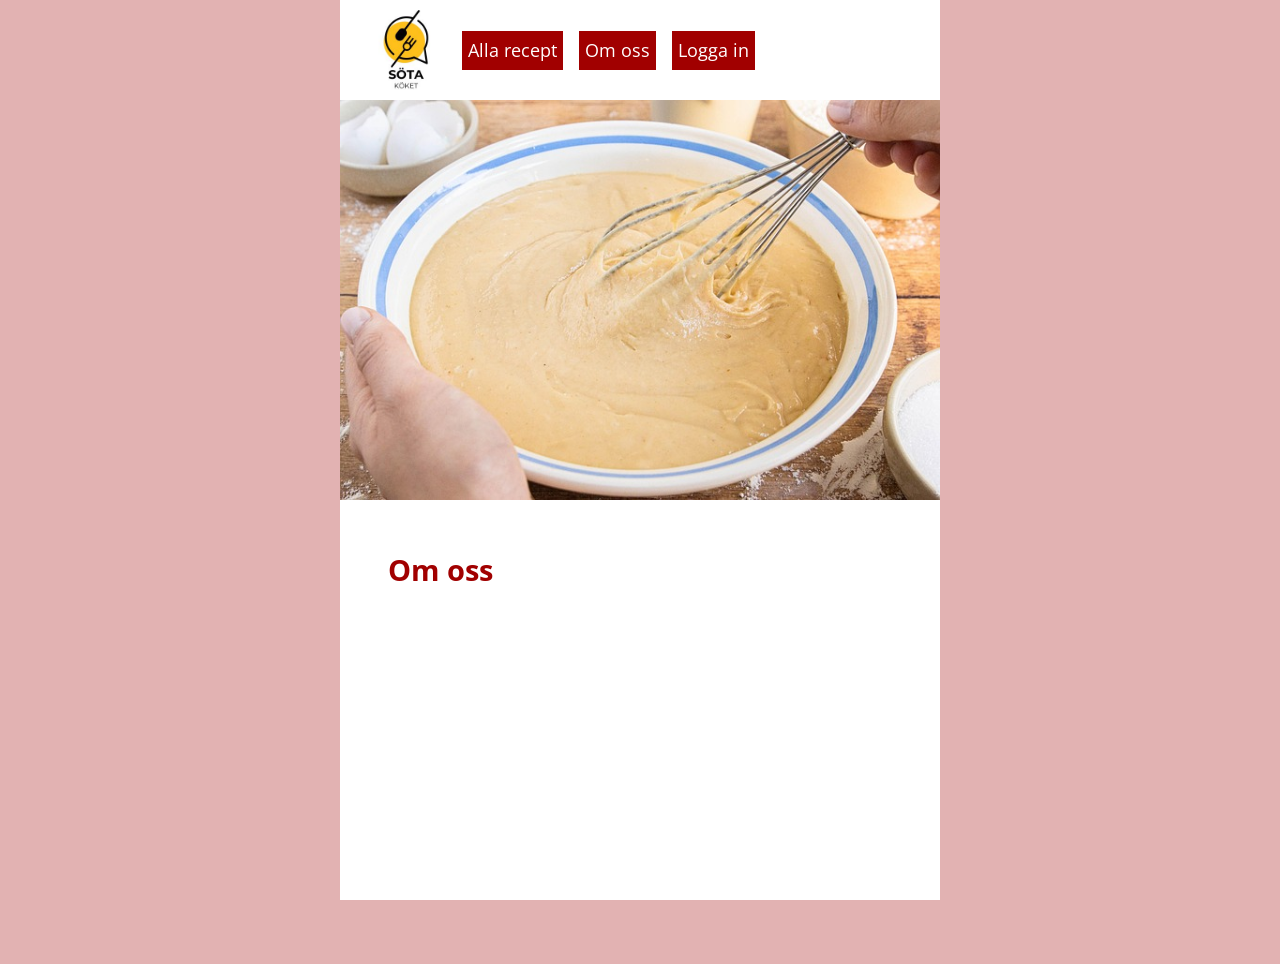
==== omoss.html @ 63bb1efb "add new page" ====
<!doctype html>
<html lang="sv-SE" class="flex justify-center flex-col-md">
  <head>
    <meta charset="utf-8">
    <meta name="viewport" content="width=device-width">
    <meta name="description" content="Enkelt recept på pannkakor. Gör traditionella tunna pannkakor med detta enkla och goda pannkaksrecept.">
    <title>Recept på pannkakor</title>
     

    <!-- Google Fonts -->
    <link href="https://fonts.googleapis.com/css2?family=Open+Sans&display=swap" rel="stylesheet">
    
    <link rel="stylesheet" type="text/css" href="recept.css">

  </head>

  <body class="flex flex-col">
    <a href="#main" class="skip">Hoppa till huvudinnehållet</a>

    <nav>
      <div class="navbar">
        <ul class="flex align-items-center flex-col-md">
          <img class="logo" src="recept-logo.jpg" alt="Logo">
          <li class="flex"><a href="recept.html">Alla recept</a></li>
          <li class="flex"><a href="omoss.html">Om oss</a></li>
          <li class="flex"><a href="index.html">Logga in</a></li>
        </ul>
      </div>
    </nav>
    <header>
      <div class="header-image"><img src="smet.jpg" alt="Smet i en bunke med visp"></div>
    
      
      <div class="header-content">
        <h1>Om oss</h1>
        
      </div>
    </header>
    <main id="main">
        
      
    </main>


    
  </body>

</html>
---- recept.css ----
/*CSS variables*/
:root {
    --primary-font: 'Open Sans', sans-serif;
    --primary-color: rgba(161, 0, 0, 0.3); /* pink */
    --secondary-color: #A10000; /* red */
}



/*basic reset*/
* {
  margin: 0;
  padding: 0;
  font: inherit;
  
}

img {
  display: block; /* Remove default inline spacing, small white line under*/
}

/* Improve line wrapping */
p {
  text-wrap: pretty;
}

h1, h2, h3, h4, h5, h6 {
  text-wrap: balance;
}

/*utility classes*/
.flex {
  display: flex;
}

.flex-col {
  flex-direction: column;
}

.justify-center {
  justify-content: center;
}

.justify-between {
  justify-content: space-between;
}

.space-evenly {
  justify-content: space-evenly;
}

.space-between {
  justify-content: space-between;
}

.align-items-center {
  align-items: center;
}

.self-center {
  align-self: center;
}

.flex-1 {
  flex: 1;
}

.flex-2 {
  flex: 2;
}


/*grid*/

.card-link {
    text-decoration: none;
    color: inherit;
    display: block;
    block-size: 100%;
    
    &:focus,
    &:focus-visible,
    &:hover {
      background-color: var(--primary-color);
      outline: 0;
    }
  }

.container {
  display: grid;
  grid-template-columns: repeat(auto-fit, minmax(min(200px, 100%), 1fr)); /*https://www.youtube.com/watch?v=OZ6qKoq7RJU, min 300 px or 100% whichever is smaller, max 1 fr*/
  gap: 1rem;
  
  padding: 48px; /*aligns with index.html padding content class*/

  section {
    display: grid;
    
  }
}

.card {
  border: 1px solid black;
  border-radius: 8px;
  overflow: hidden;
  
  h2 {
    font-size: clamp(1.75rem, 1.2rem + 2vw, 3rem);
  }
}

.card-top {
  display: grid; 
  grid-template-columns: 1fr;
  block-size: 300px;
  
  img {
  object-fit: cover;
  block-size: 300px;
  max-inline-size: 100%; /*ska till reset*/
  
 }
}

.card-content {
  padding: .5rem;
  
}

/*global styles*/
/*html style*/
html {
  background-color: var(--primary-color);
  /*display: flex;*/
  /*justify-content: center;*/
  /*width: 100vw;*/
  padding-block-end: 64px;

}

/**Body style*/

body {
  background-color: #FFFFFF;
  color:#000000;
  font-family: var(--primary-font);
  max-inline-size: 75%;
  /*max-width: 75%;*/
  font-size: clamp(1rem, 0.95rem + 0.25vw, 1.125rem);
  font-weight: 400;
  /*display: flex;*/
  /*flex-direction: column;*/
  /*min-height: 100vh;*/
  min-block-size: 100vh;
  line-height: 1.5;
}

/*skip link*/
.skip {
  position: absolute;
  left: -10000px;
  top: auto;
  width: 1px;
  height: 1px;
  overflow: hidden;
}

.skip:focus {
  position: static;
  width: auto;
  height: auto;
}

/*Header style*/
header {
  max-width: 100%;
}

/*P style under titel*/
p.grey {
  background-color: #EBEBEB;
  padding: 1rem;
  
}

/*h styles*/
h1 {
    color: var(--secondary-color);
    font-size: 1.8rem;
   
    
}

h1, h2 {
    padding-block-end: 1rem;
    font-weight: 700;
}

h2 {
    font-size: 1.5rem;
   
    
}

/*p styles*/

section p {
    padding-block-end: 1rem;
}

/*logo styles*/
.logo {
  min-inline-size: 60px;
  max-inline-size: 80px;
  height: auto;
  display: block; /* Remove default inline spacing, small white line under*/
}
/*nav styles*/

.navbar {
  padding: 0.315rem;
}
.navbar ul {
    /*display: flex;*/
    gap: 1rem;
    list-style-type: none;
    padding: 0.3125rem;
}

/*To make an <a> (anchor) and <li> (list item) exactly the same 
size so that hovering causes no layout shifts or size differences, 
you need to set the anchor tag 
to display as a block and fill its parent container.*/
.navbar ul li {
  /*padding: 0.3125rem;*/
  border: 1px solid var(--secondary-color);

  a{
    display: block;
    padding: 0.3125rem;
    box-sizing: border-box;
    inline-size: 100%;
    block-size: 100%;
    text-align: center;
    
  }
}



.navbar ul li, .navbar ul li a {
     
  background-color: var(--secondary-color);
  color: #FFFFFF;
  text-decoration: none;



  &:focus,
  &:focus-visible, 
  &:hover {
    background-color: contrast-color(var(--secondary-color));
    color: #000000;
    outline: 0;
   
   }
}

.navbar ul li:has(:hover, :focus, :focus-visible) {
    
  border: 1px solid var(--secondary-color);
  outline: 1px;
    
}

/*this is because the focus ring is inside the padding background otherwise*/
/*.navbar ul li{
  padding-left: 0;
  padding-right: 0;
  padding-bottom: 0;
}*/

/*div style*/

.header-content {
    /*padding: 48px 48px 0px 48px;*/
    padding-block: 48px 0px;
    padding-inline: 48px;
}

.content {
  padding: 48px;
  /*display: flex;*/
  /*flex-direction: column;*/
  gap: 24px;
    
    
}



/*list styles*/
ul, ol {
  margin-inline-start: 1rem;
  padding-inline-start: 0.5rem;
}

/*image styles*/
.header-image  {
  /*min-height:300px;*/
  min-block-size: 300px;
  
  img {
    /*width: 100%;*/
    inline-size: 100%;
    object-fit: cover;
    border: 1px;
    /*background-image: url(pannkaka-head.jpg);
    background-color: aqua;
    background-size: cover;*/
    
    min-block-size: 300px;
    max-block-size: 400px;
    display: block; /* Remove default inline spacing, small white line under*/
  }}

.footer-images {
  /*display: flex;*/
  /*justify-content: space-between;*/
  gap: 24px;

  .image-wrapper {
    /*flex: 1;  */         /* Forces both items to take up equal width */
    min-inline-size: 0;      /* Crucial: allows the wrapper to shrink below image size */
  }
  

    img {
      inline-size: 100%;
      block-size: auto;
      display: block;
      /*max-width: 49%;
      max-height: 516px;*/
    }

}

/*.footer-images img {
    
    max-width: 49%;
    max-height: 516px;

}*/


/* media queries */
@media (max-width: 600px) {

  /*utility classes*/
  .flex-col-md {
    flex-direction: column;
  }

  /*html {
    flex-direction: column;
  }*/
  

  body {
    max-inline-size: 100%;
    
    
  }
  .header-content {
    padding-block: 48px 16px;
    padding-inline: 16px;
  
  }
  .content, .container {
    
    padding-block: 0px 64px;
    padding-inline: 16px;
  }
  .footer-images {
    /*flex-direction: column;*/

    img {
      max-inline-size: 100%;
      max-block-size: 516px;
    }
  }

  /*.container {
      grid-template-columns: 1fr;
  }


  /*.footer-images img {
    
    max-width: 100%;
    max-height: 516px;

}*/


}
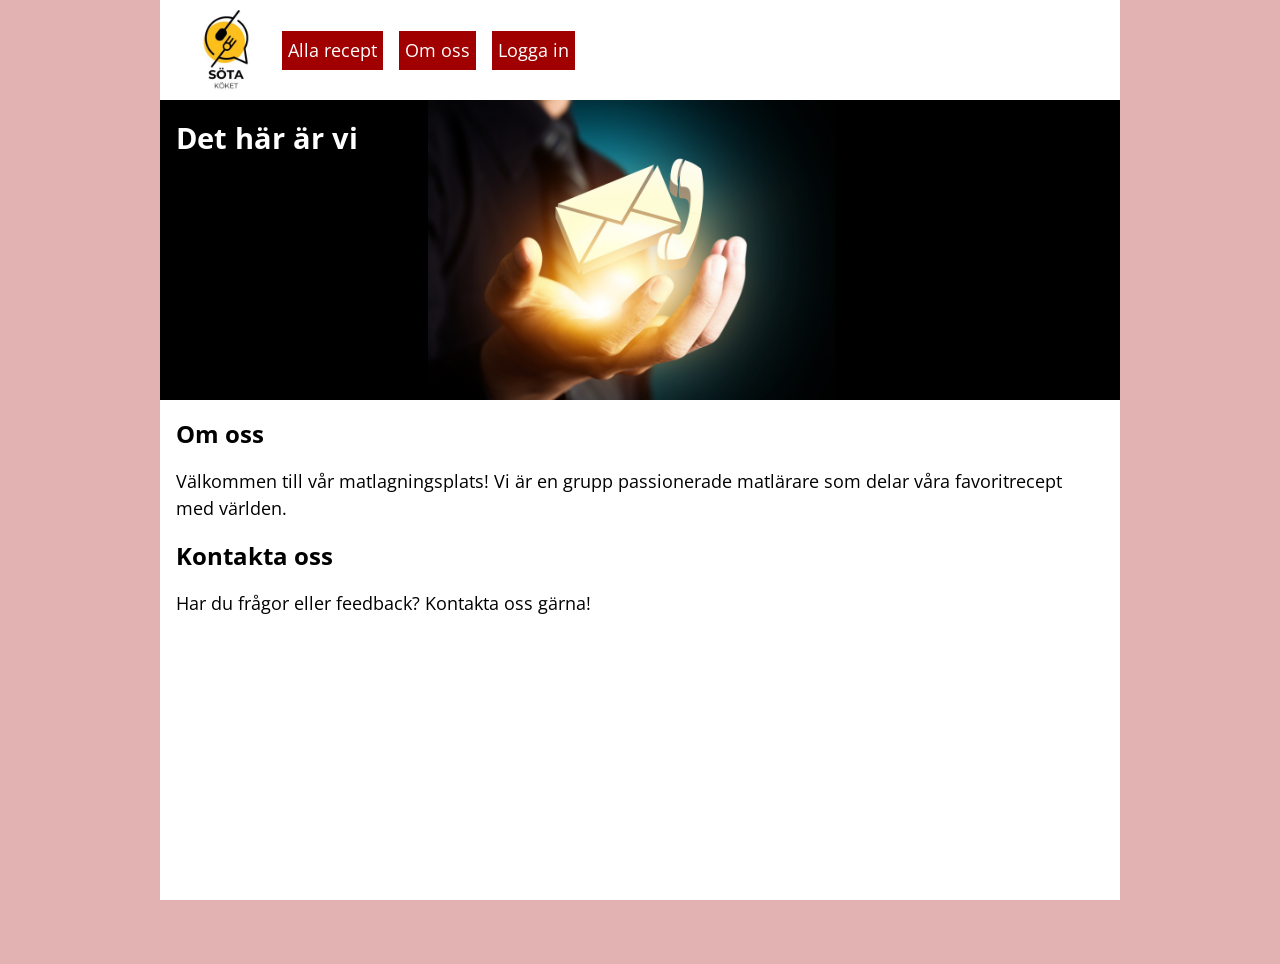
==== commit f2ddb282: "work on new page" ====
--- a/omoss.html
+++ b/omoss.html
@@ -4,7 +4,7 @@
     <meta charset="utf-8">
     <meta name="viewport" content="width=device-width">
     <meta name="description" content="Enkelt recept på pannkakor. Gör traditionella tunna pannkakor med detta enkla och goda pannkaksrecept.">
-    <title>Recept på pannkakor</title>
+    <title>Om oss</title>
      
 
     <!-- Google Fonts -->
@@ -28,15 +28,22 @@
       </div>
     </nav>
     <header>
-      <div class="header-image"><img src="smet.jpg" alt="Smet i en bunke med visp"></div>
+      <div class="header-omoss"><h1>Det här är vi</h1></div>
     
       
-      <div class="header-content">
-        <h1>Om oss</h1>
-        
-      </div>
+      
     </header>
     <main id="main">
+        <div class="omoss">
+            <section><h2>Om oss</h2>
+                <p>Välkommen till vår matlagningsplats! Vi är en grupp passionerade matlärare som delar våra favoritrecept med världen.</p>
+            </section>
+            <section>
+                <h2>Kontakta oss</h2>
+                <p>Har du frågor eller feedback? Kontakta oss gärna!</p>
+            </section>
+        </div>
+
         
       
     </main>
--- a/recept.css
+++ b/recept.css
@@ -17,7 +17,7 @@
 
 img {
   display: block; /* Remove default inline spacing, small white line under*/
-}
+  max-inline-size: 100%;}
 
 /* Improve line wrapping */
 p {
@@ -67,6 +67,26 @@
 
 .flex-2 {
   flex: 2;
+}
+
+/*om oss*/
+
+.header-omoss {
+  block-size: min(40vh, 300px);
+  background-image: url(omoss.jpg);
+  background-color: black;
+  background-size: contain;
+  background-position: center;
+  background-repeat: no-repeat;
+
+  h1 {
+    color:#FFFFFF;
+    padding: 1rem;
+  }
+}
+
+.omoss {
+  padding: 1rem;
 }
 
 
@@ -117,7 +137,7 @@
   img {
   object-fit: cover;
   block-size: 300px;
-  max-inline-size: 100%; /*ska till reset*/
+  
   
  }
 }
@@ -145,6 +165,7 @@
   color:#000000;
   font-family: var(--primary-font);
   max-inline-size: 75%;
+  min-inline-size: 75%;
   /*max-width: 75%;*/
   font-size: clamp(1rem, 0.95rem + 0.25vw, 1.125rem);
   font-weight: 400;
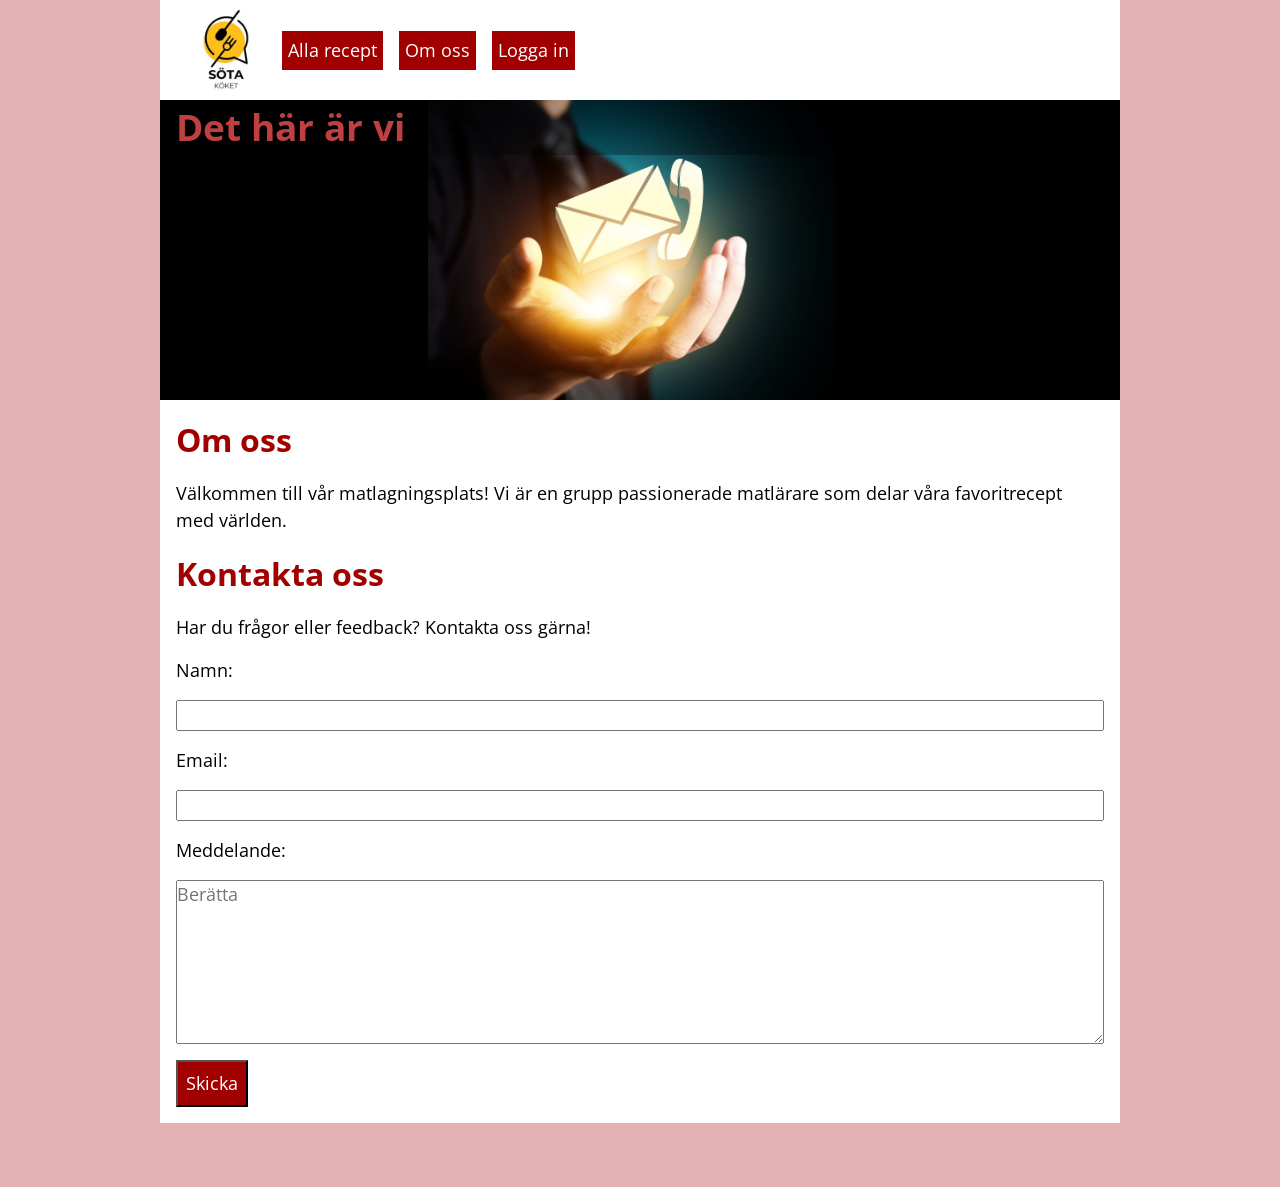
==== commit 0f8a9017: "start with form" ====
--- a/omoss.html
+++ b/omoss.html
@@ -42,9 +42,18 @@
                 <h2>Kontakta oss</h2>
                 <p>Har du frågor eller feedback? Kontakta oss gärna!</p>
             </section>
+            <form action="#" method="post">
+                <label for="name">Namn:</label>
+                <input type="text" id="name" name="name" required>
+                <label for="email">Email:</label>
+                <input type="email" id="email" name="email" required>
+                <label for="message">Meddelande:</label>
+                <textarea id="message" name="message" rows="6" placeholder="Berätta" required></textarea>
+                <button type="submit">Skicka</button>
+            </form>
         </div>
 
-        
+
       
     </main>
 
--- a/recept.css
+++ b/recept.css
@@ -3,6 +3,8 @@
     --primary-font: 'Open Sans', sans-serif;
     --primary-color: rgba(161, 0, 0, 0.3); /* pink */
     --secondary-color: #A10000; /* red */
+    --omoss-color: hsl(from white 0 50 50);
+    color-scheme: light dark;
 }
 
 
@@ -69,25 +71,6 @@
   flex: 2;
 }
 
-/*om oss*/
-
-.header-omoss {
-  block-size: min(40vh, 300px);
-  background-image: url(omoss.jpg);
-  background-color: black;
-  background-size: contain;
-  background-position: center;
-  background-repeat: no-repeat;
-
-  h1 {
-    color:#FFFFFF;
-    padding: 1rem;
-  }
-}
-
-.omoss {
-  padding: 1rem;
-}
 
 
 /*grid*/
@@ -108,7 +91,7 @@
 
 .container {
   display: grid;
-  grid-template-columns: repeat(auto-fit, minmax(min(200px, 100%), 1fr)); /*https://www.youtube.com/watch?v=OZ6qKoq7RJU, min 300 px or 100% whichever is smaller, max 1 fr*/
+  grid-template-columns: repeat(auto-fit, minmax(min(300px, 100%), 1fr)); /*https://www.youtube.com/watch?v=OZ6qKoq7RJU, min 300 px or 100% whichever is smaller, max 1 fr*/
   gap: 1rem;
   
   padding: 48px; /*aligns with index.html padding content class*/
@@ -125,7 +108,7 @@
   overflow: hidden;
   
   h2 {
-    font-size: clamp(1.75rem, 1.2rem + 2vw, 3rem);
+    font-size: clamp(1.75rem, 1.2rem + 2vw, 2rem);
   }
 }
 
@@ -133,10 +116,11 @@
   display: grid; 
   grid-template-columns: 1fr;
   block-size: 300px;
+  overflow: clip;
   
   img {
   object-fit: cover;
-  block-size: 300px;
+  block-size: 100%;
   
   
  }
@@ -207,7 +191,7 @@
 /*h styles*/
 h1 {
     color: var(--secondary-color);
-    font-size: 1.8rem;
+    font-size: clamp(2rem, 1.5rem + 1vw, 2.5rem);
    
     
 }
@@ -218,7 +202,7 @@
 }
 
 h2 {
-    font-size: 1.5rem;
+    font-size: clamp(1.75rem, 1.2rem + 1vw, 2rem);
    
     
 }
@@ -269,7 +253,7 @@
 
 
 
-.navbar ul li, .navbar ul li a {
+.navbar ul li, .navbar ul li a, button {
      
   background-color: var(--secondary-color);
   color: #FFFFFF;
@@ -287,7 +271,8 @@
    }
 }
 
-.navbar ul li:has(:hover, :focus, :focus-visible) {
+.navbar ul li:has(:hover, :focus, :focus-visible),
+button:has(:hover, :focus, :focus-visible) {
     
   border: 1px solid var(--secondary-color);
   outline: 1px;
@@ -373,6 +358,47 @@
 
 }*/
 
+/*om oss*/
+
+.header-omoss {
+  block-size: min(40vh, 300px);
+  background-image: url(omoss.jpg);
+  background-color: light-dark(black, grey);
+  background-size: contain;
+  background-position: center;
+  background-repeat: no-repeat;
+
+  h1 {
+    color: var(--omoss-color);
+    background-color: hsl(from var(--omoss-color) 180 0 0  / 0.3);
+    padding-inline: 1rem;
+    padding-block: 0;
+  }
+
+}
+
+.omoss {
+  padding: 1rem;
+  
+  h2 {
+    color: var(--secondary-color);
+    
+  }
+  
+}
+
+/*form styles*/
+
+form {
+  display: flex;
+  flex-direction: column;
+  gap: 1rem;
+
+  button {
+    inline-size: fit-content;
+    padding: 0.5rem;
+  }
+}
 
 /* media queries */
 @media (max-width: 600px) {
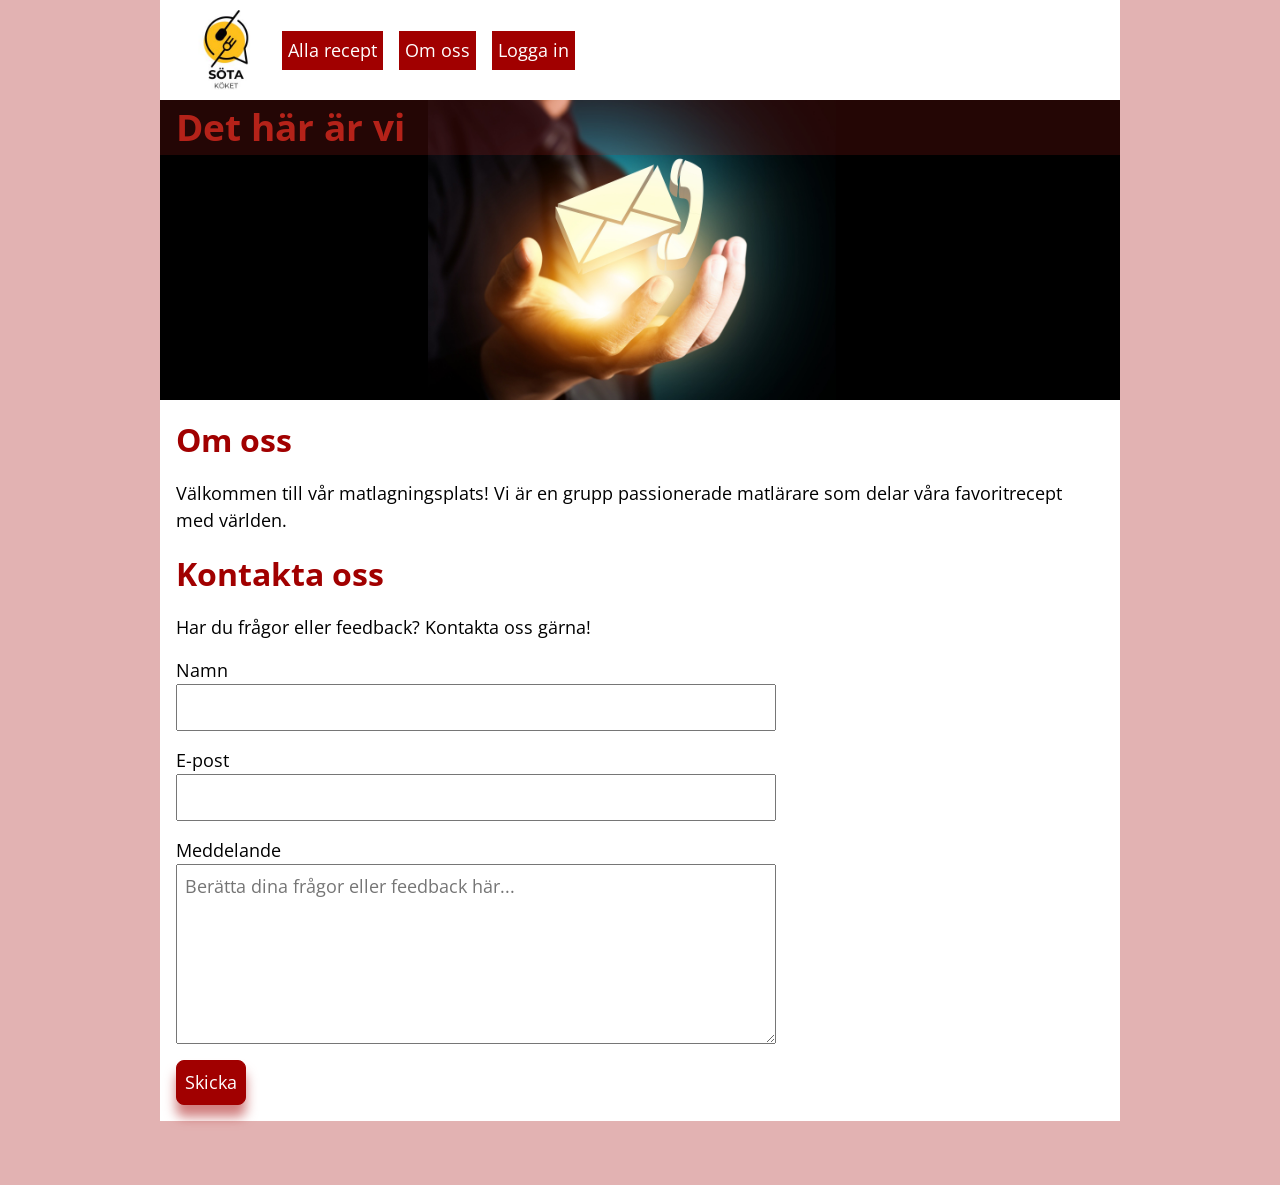
==== commit 5eea5ca9: "change colors and form a little" ====
--- a/omoss.html
+++ b/omoss.html
@@ -41,16 +41,23 @@
             <section>
                 <h2>Kontakta oss</h2>
                 <p>Har du frågor eller feedback? Kontakta oss gärna!</p>
-            </section>
+            
             <form action="#" method="post">
-                <label for="name">Namn:</label>
-                <input type="text" id="name" name="name" required>
-                <label for="email">Email:</label>
-                <input type="email" id="email" name="email" required>
-                <label for="message">Meddelande:</label>
-                <textarea id="message" name="message" rows="6" placeholder="Berätta" required></textarea>
+                <div class="form-group">
+                    <label for="name">Namn</label>
+                    <input type="text" id="name" name="name" required>
+                </div>
+                <div class="form-group">
+                    <label for="email">E-post</label>
+                    <input type="email" id="email" name="email" required>
+                </div>
+                <div class="form-group">
+                    <label for="message">Meddelande</label>
+                    <textarea id="message" name="message" rows="6" placeholder="Berätta dina frågor eller feedback här..." required></textarea>
+                </div>
                 <button type="submit">Skicka</button>
             </form>
+        </section>
         </div>
 
 
--- a/recept.css
+++ b/recept.css
@@ -3,7 +3,7 @@
     --primary-font: 'Open Sans', sans-serif;
     --primary-color: rgba(161, 0, 0, 0.3); /* pink */
     --secondary-color: #A10000; /* red */
-    --omoss-color: hsl(from white 0 50 50);
+    --omoss-color: oklch(from var(--secondary-color) 50% c h);
     color-scheme: light dark;
 }
 
@@ -363,14 +363,14 @@
 .header-omoss {
   block-size: min(40vh, 300px);
   background-image: url(omoss.jpg);
-  background-color: light-dark(black, grey);
+  background-color: light-dark(#000000, hsl(from #000000 h s 50%));
   background-size: contain;
   background-position: center;
   background-repeat: no-repeat;
 
   h1 {
     color: var(--omoss-color);
-    background-color: hsl(from var(--omoss-color) 180 0 0  / 0.3);
+    background-color: hsl(from var(--omoss-color) h s l  / 0.2);
     padding-inline: 1rem;
     padding-block: 0;
   }
@@ -388,16 +388,33 @@
 }
 
 /*form styles*/
+input, button, textarea {
+  font: inherit;
+  padding: 0.5rem;
+  
+}
+
 
 form {
-  display: flex;
-  flex-direction: column;
+  display: grid;
+  inline-size: 100%;
+  max-inline-size: 600px;
+
+
   gap: 1rem;
 
   button {
     inline-size: fit-content;
     padding: 0.5rem;
-  }
+    border: 1px solid var(--secondary-color);
+    border-radius: 0.5rem;
+    box-shadow: 0 12px 12px oklch(from var(--secondary-color) l c h / 0.5);
+  }
+}
+
+.form-group {
+  display: grid;
+  
 }
 
 /* media queries */
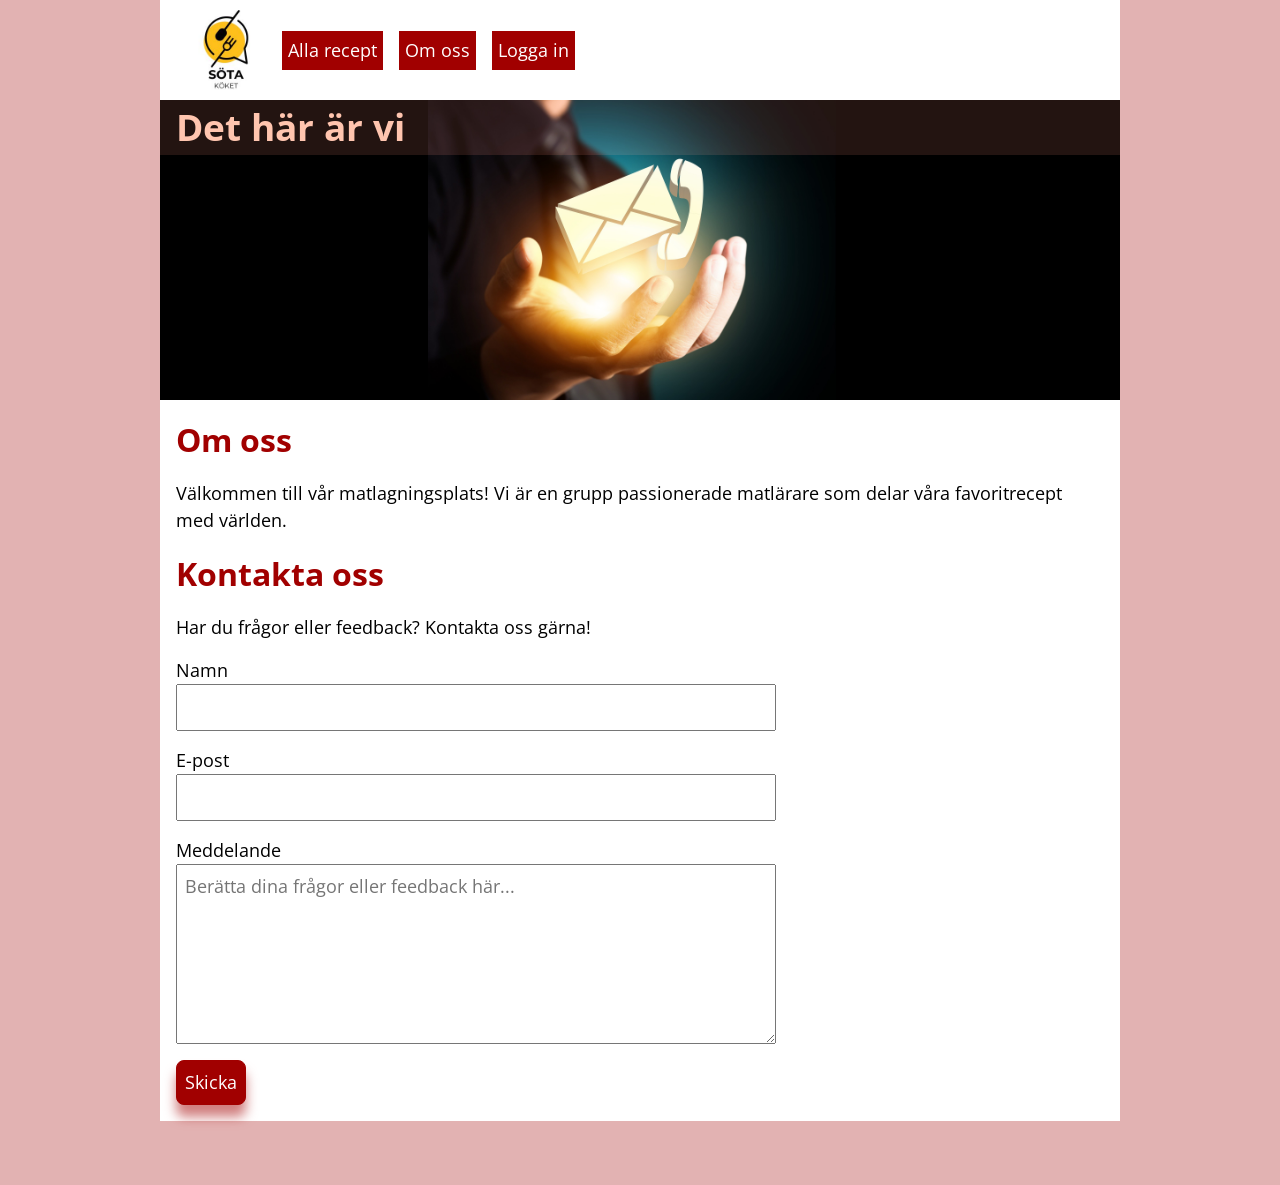
==== commit e035d4bc: "add alt text logo, change color omoss" ====
--- a/omoss.html
+++ b/omoss.html
@@ -20,7 +20,7 @@
     <nav>
       <div class="navbar">
         <ul class="flex align-items-center flex-col-md">
-          <img class="logo" src="recept-logo.jpg" alt="Logo">
+          <img class="logo" src="recept-logo.jpg" alt="Logo with cuttlery and a plate, text Söta köket">
           <li class="flex"><a href="recept.html">Alla recept</a></li>
           <li class="flex"><a href="omoss.html">Om oss</a></li>
           <li class="flex"><a href="index.html">Logga in</a></li>
--- a/recept.css
+++ b/recept.css
@@ -3,7 +3,7 @@
     --primary-font: 'Open Sans', sans-serif;
     --primary-color: rgba(161, 0, 0, 0.3); /* pink */
     --secondary-color: #A10000; /* red */
-    --omoss-color: oklch(from var(--secondary-color) 50% c h);
+    --omoss-color: oklch(from var(--secondary-color) 98% c h);
     color-scheme: light dark;
 }
 
@@ -370,7 +370,7 @@
 
   h1 {
     color: var(--omoss-color);
-    background-color: hsl(from var(--omoss-color) h s l  / 0.2);
+    background-color: hsl(from var(--omoss-color) h s l  / 0.1);
     padding-inline: 1rem;
     padding-block: 0;
   }
